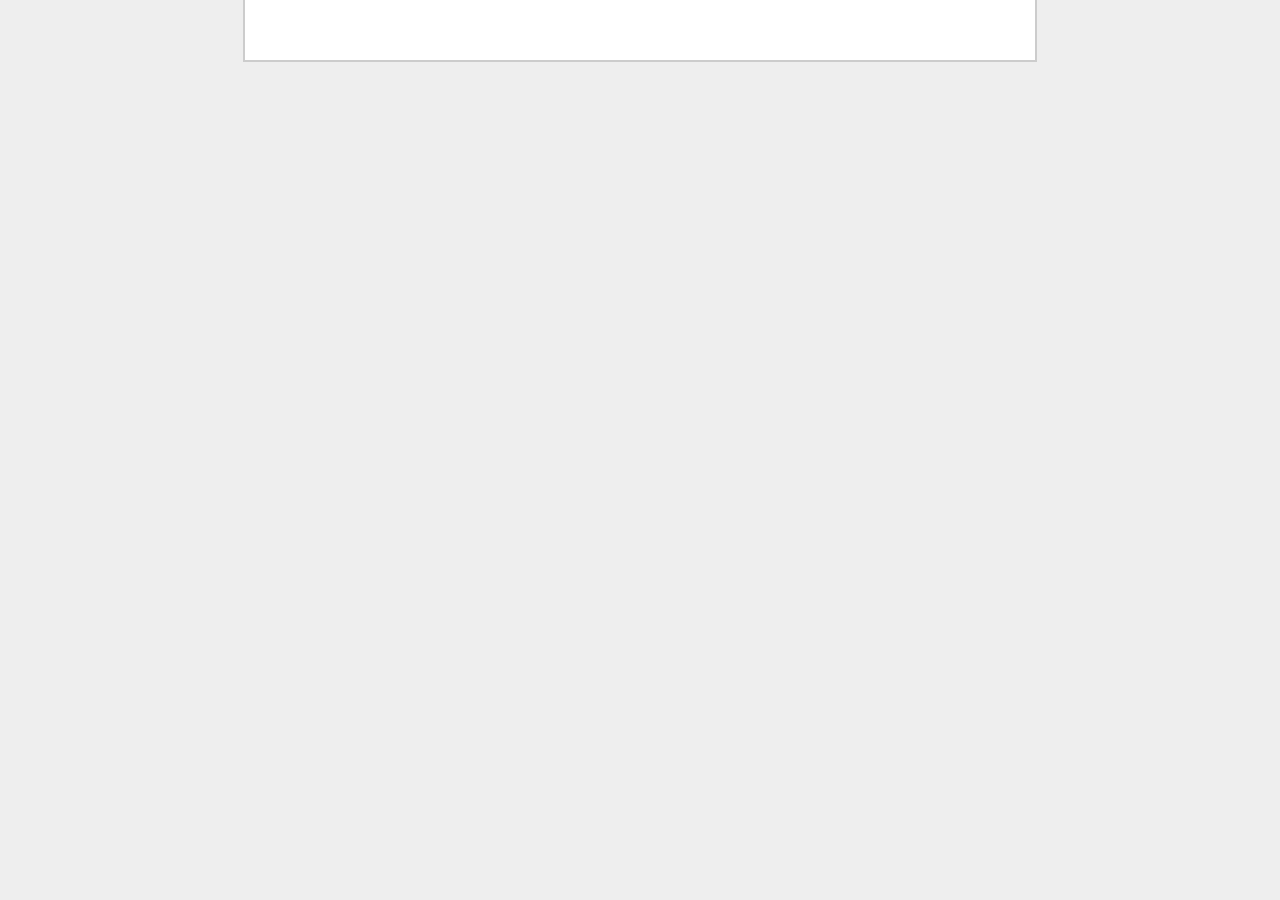
==== pages/a.html @ ce9c6306 "Import specific pages for different quizes" ====
<!DOCTYPE html>
<html>
    <head>
        <meta content="text/html; charset=utf-8" http-equiv="content-type">

        <title>SlickQuiz Demo</title>

        <link href="/css/reset.css" media="screen" rel="stylesheet" type="text/css">
        <link href="/css/slickQuiz.css" media="screen" rel="stylesheet" type="text/css">
        <link href="/css/master.css" media="screen" rel="stylesheet" type="text/css">
    </head>

    <body id="slickQuiz">
        <h1 class="quizName"><!-- where the quiz name goes --></h1>

        <div class="quizArea">
            <div class="quizHeader">
                <!-- where the quiz main copy goes -->

                <a class="button startQuiz" href="#">Začať test</a>
            </div>

            <!-- where the quiz gets built -->
        </div>

        <div class="quizResults">
            <h3 class="quizScore">Počet správnych odpovedí: <span><!-- where the quiz score goes --></span></h3>

            <h3 class="quizLevel"><strong>Výsledok:</strong> <span><!-- where the quiz ranking level goes --></span></h3>

            <div class="quizResultsCopy">
                <!-- where the quiz result copy goes -->
            </div>
        </div>

        <script src="/js/jquery.js"></script>
        <script src="/js/slickQuiz-config.js"></script>
        <script src="/js/slickQuiz.js"></script>
        <script src="/js/master.js"></script>
    </body>
</html>
---- css/slickQuiz.css ----
/* BASE QUIZ STYLES */
/* These styles ensure that the necessary elements are hidden for toggling */

/* DO NOT EDIT UNLESS YOU KNOW WHAT YOU ARE DOING!! */

.startQuiz,
.nextQuestion,
.backToQuestion,
.questions li.question,
.questions li.question .responses,
.questions li.question .responses .correct,
.questions li.question .responses .incorrect,
.quizResults {
    display: none;
}

/* If response messages are disabled or only shown on quiz completion,
   nextQuestion button IS checkAnswer button - so it must be displayed */
.nextQuestion.checkAnswer {
    display: block;
}

ol.questions,
ul.answers,
ul.responses,
ol.questions li,
ul.answers li,
ul.responses li {
    list-style-type: none;
}

/* Accessibility */
.quizName span:first-child {
    border: 0;
    clip: rect(0 0 0 0);
    height: 1px;
    margin: -1px;
    overflow: hidden;
    padding: 0;
    position: absolute;
    width: 1px;
}
---- css/master.css ----
/* QUIZ STYLES */
/* Styles to prettify the quiz page */

html {
    background: #eee;
}

body {
    width: 750px;
    margin: 0 auto;
    border: 2px solid #ccc;
    border-top: none;
    background: #fff;
    padding: 20px;
    font-family: Trebuchet, Arial,Helvetica,sans-serif;
    font-size: 16px;
    color: #353535;
    line-height: 1.5em;
}

h1,h2,h3,h4,h5,h6 {font-weight: bold;}

h1 {
    font-size: 26px;
    margin: 0 0 20px;
    color: #0C4569;
}
h2 {
    font-size: 22px;
    margin: 15px 0;
}
h3 {
    font-size: 18px;
    margin: 15px 0 10px;
}
h4 {
    font-size: 16px;
    margin: 10px 0;
}
h5 {
    font-size: 14px;
    margin: 10px 0 5px;
}
h6 {
    font-size: 12px;
    margin: 5px 0;
}

strong { font-weight: bold; }
em { font-style: italic; }
ul { list-style-type: circle; }
ol { list-style-type: decimal; }
ol li { list-style-type: decimal; margin-left: 20px; }

.button {
    float: left;
    width: auto;
    padding: 5px 15px;
    color:#ffffff;
    background-color:darkcyan;
    border: 1px solid #fff;
    -webkit-border-radius: 5px;
    -moz-border-radius: 5px;
    border-radius: 5px;
    text-decoration: none;
}
.button:hover {
    background-color:darkslategray;
}

.startQuiz {
    margin-top: 40px;
}

.tryAgain {
    float: none;
    margin: 20px 0;
}

/* clearfix */
.quizArea, .quizResults {
    zoom: 1;
}
.quizArea:before, .quizArea:after, .quizResults:before, .quizResults:after {
    content: "\0020";
    display: block;
    height: 0;
    visibility: hidden;
    font-size: 0;
}
.quizArea:after, .quizResults:after {
    clear: both;
}

.questionCount {
    font-size: 14px;
    font-style: italic;
}
.questionCount span {
    font-weight: bold;
}

ol.questions {
    margin-top: 20px;
    margin-left: 0;
}
ol.questions li {
    margin-left: 0;
}

ul.answers {
    margin-left: 20px;
    margin-bottom: 20px;
    margin-top: 20px;
}

ul.responses li {
    margin: 10px 20px 20px;
}
ul.responses li p span {
    display: block;
    font-weight: bold;
    font-size: 18px;
}
.complete ul.answers li.correct, ul.responses li.correct p span {
    color: #6C9F2E;
}
ul.responses li.incorrect p span {
    color: #B5121B;
}

.quizResults h3 {
    margin: 0;
}
.quizResults h3 span {
    font-weight: normal;
    font-style: italic;
}
.quizResultsCopy {
    clear: both;
    margin-top: 20px;
}
.quizimg {
    float: right;
    width: 8em;
}
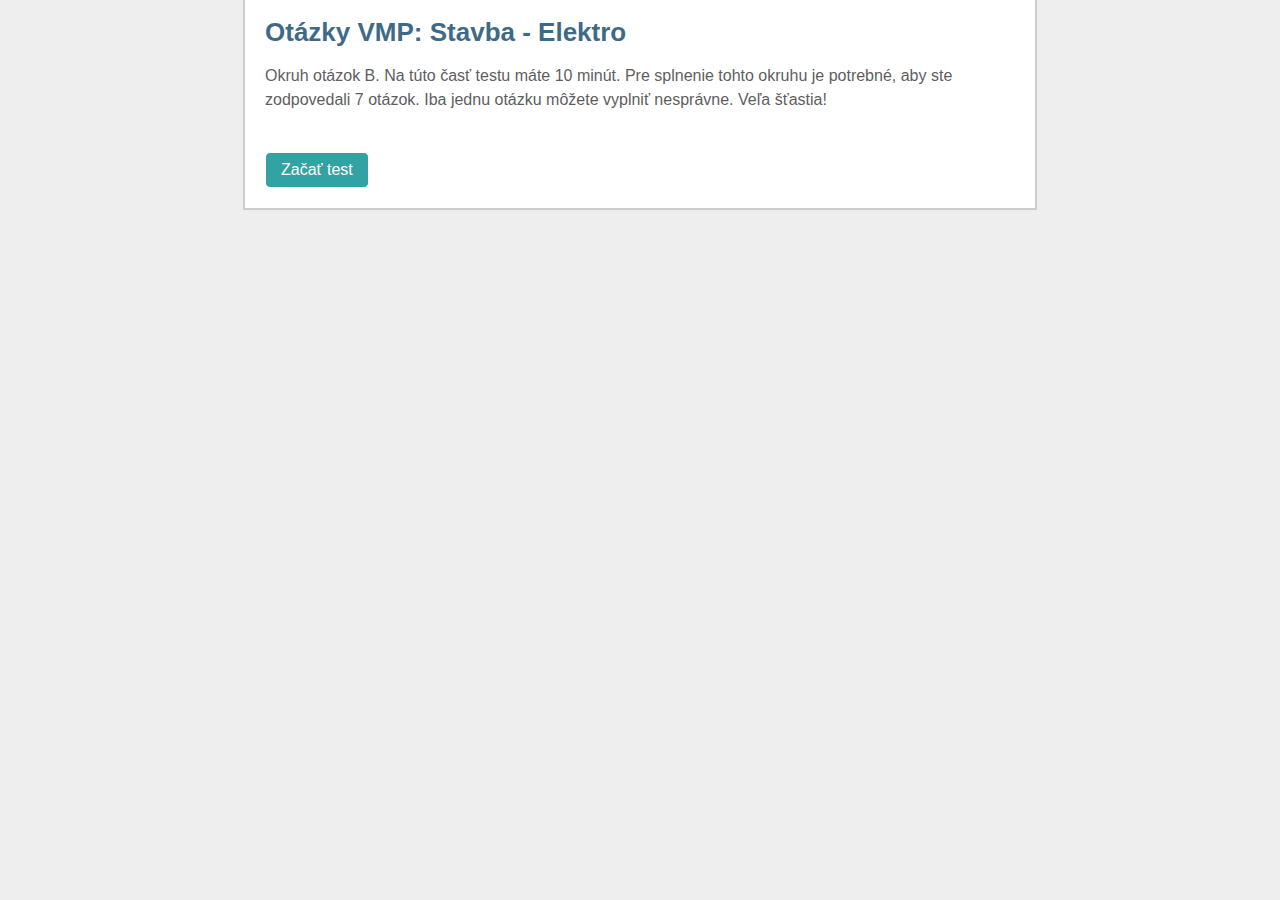
==== commit b12ca38c: "Add buttons for trying another test" ====
--- a/pages/a.html
+++ b/pages/a.html
@@ -34,7 +34,6 @@
         </div>
 
         <script src="/js/jquery.js"></script>
-        <script src="/js/slickQuiz-config.js"></script>
         <script src="/js/slickQuiz.js"></script>
         <script src="/js/master.js"></script>
     </body>
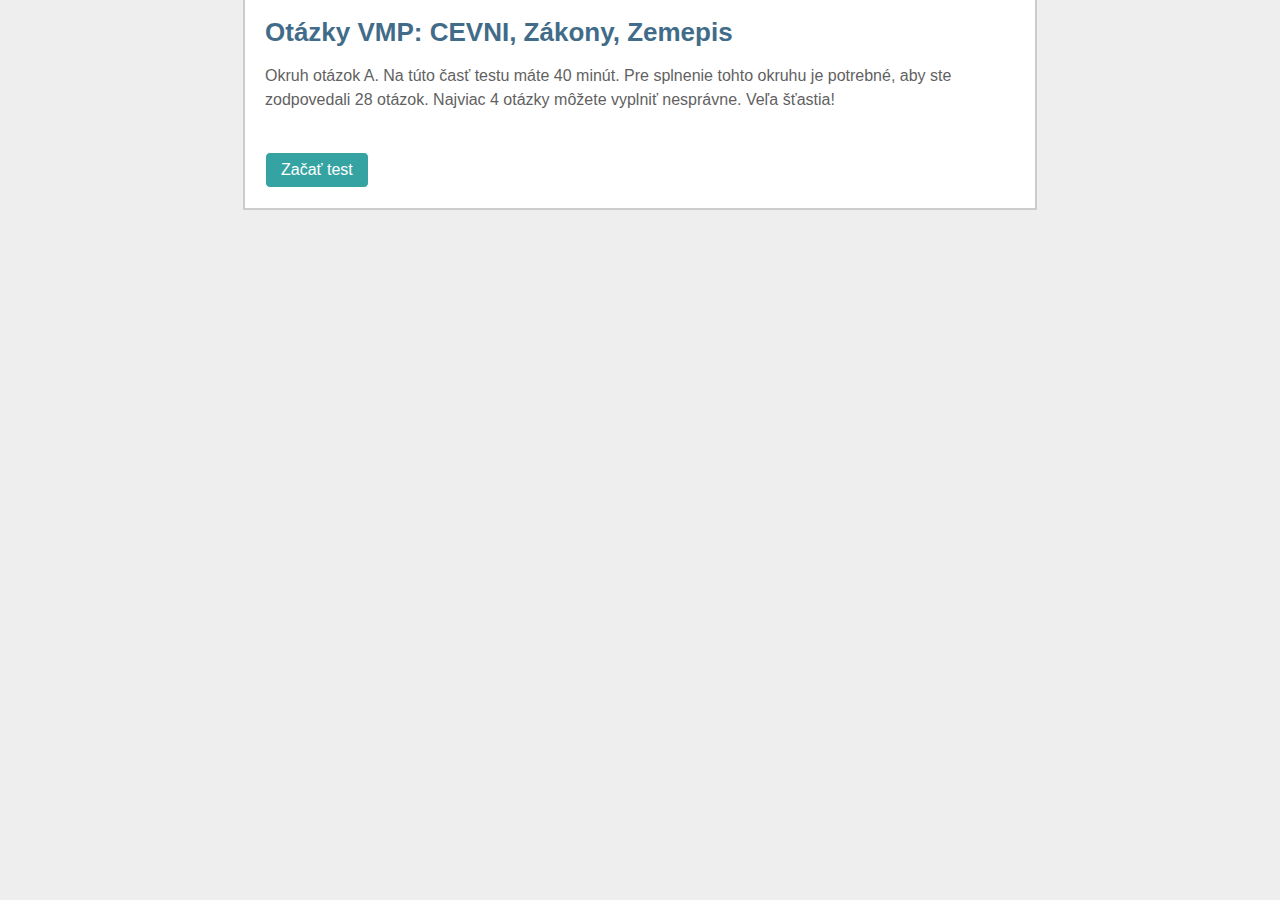
==== commit 13ee0d56: "Fix paths to files" ====
--- a/pages/a.html
+++ b/pages/a.html
@@ -5,9 +5,9 @@
 
         <title>SlickQuiz Demo</title>
 
-        <link href="/css/reset.css" media="screen" rel="stylesheet" type="text/css">
-        <link href="/css/slickQuiz.css" media="screen" rel="stylesheet" type="text/css">
-        <link href="/css/master.css" media="screen" rel="stylesheet" type="text/css">
+        <link href="../css/reset.css" media="screen" rel="stylesheet" type="text/css">
+        <link href="../css/slickQuiz.css" media="screen" rel="stylesheet" type="text/css">
+        <link href="../css/master.css" media="screen" rel="stylesheet" type="text/css">
     </head>
 
     <body id="slickQuiz">
@@ -33,8 +33,8 @@
             </div>
         </div>
 
-        <script src="/js/jquery.js"></script>
-        <script src="/js/slickQuiz.js"></script>
-        <script src="/js/master.js"></script>
+        <script src="../js/jquery.js"></script>
+        <script src="../js/slickQuiz.js"></script>
+        <script src="../js/master.js"></script>
     </body>
 </html>
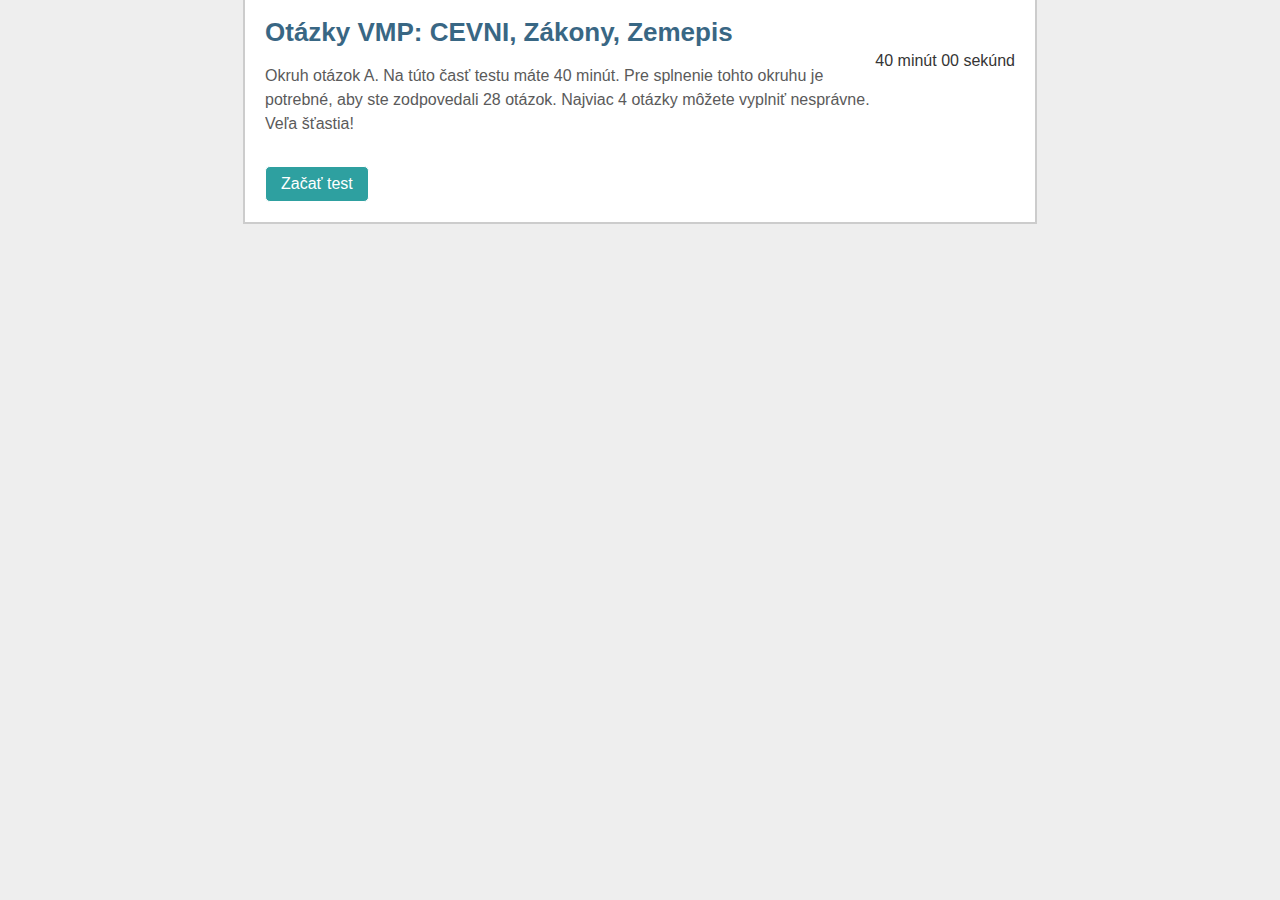
==== commit 3a7f2c05: "Add timer" ====
--- a/pages/a.html
+++ b/pages/a.html
@@ -12,6 +12,16 @@
 
     <body id="slickQuiz">
         <h1 class="quizName"><!-- where the quiz name goes --></h1>
+        <div id="timer">
+            <div>
+                <span class="minutes">40</span>
+                <div class="smalltext">minút</div>
+            </div>
+            <div>
+                <span class="seconds">00</span>
+                <div class="smalltext">sekúnd</div>
+            </div>
+        </div>
 
         <div class="quizArea">
             <div class="quizHeader">
--- a/css/master.css
+++ b/css/master.css
@@ -22,7 +22,7 @@
 
 h1 {
     font-size: 26px;
-    margin: 0 0 20px;
+    margin: 0 0 5px;
     color: #0C4569;
 }
 h2 {
@@ -69,12 +69,26 @@
 }
 
 .startQuiz {
-    margin-top: 40px;
+    margin-top: 30px;
 }
 
 .tryAgain {
     float: none;
     margin: 20px 0;
+}
+
+#timer {
+    float: right;
+    padding-bottom: 40px;
+    display: inline;
+}
+
+#timer * {
+    display: inline;
+}
+
+.quizHeader {
+    padding-top: 15px;
 }
 
 /* clearfix */
@@ -125,8 +139,12 @@
 .complete ul.answers li.correct, ul.responses li.correct p span {
     color: #6C9F2E;
 }
-ul.responses li.incorrect p span {
+ul.responses li.incorrect, ul.responses li.incorrect p span {
     color: #B5121B;
+}
+
+ul.responses li.correct {
+    color: #6C9F2E;
 }
 
 .quizResults h3 {
@@ -144,3 +162,4 @@
     float: right;
     width: 8em;
 }
+
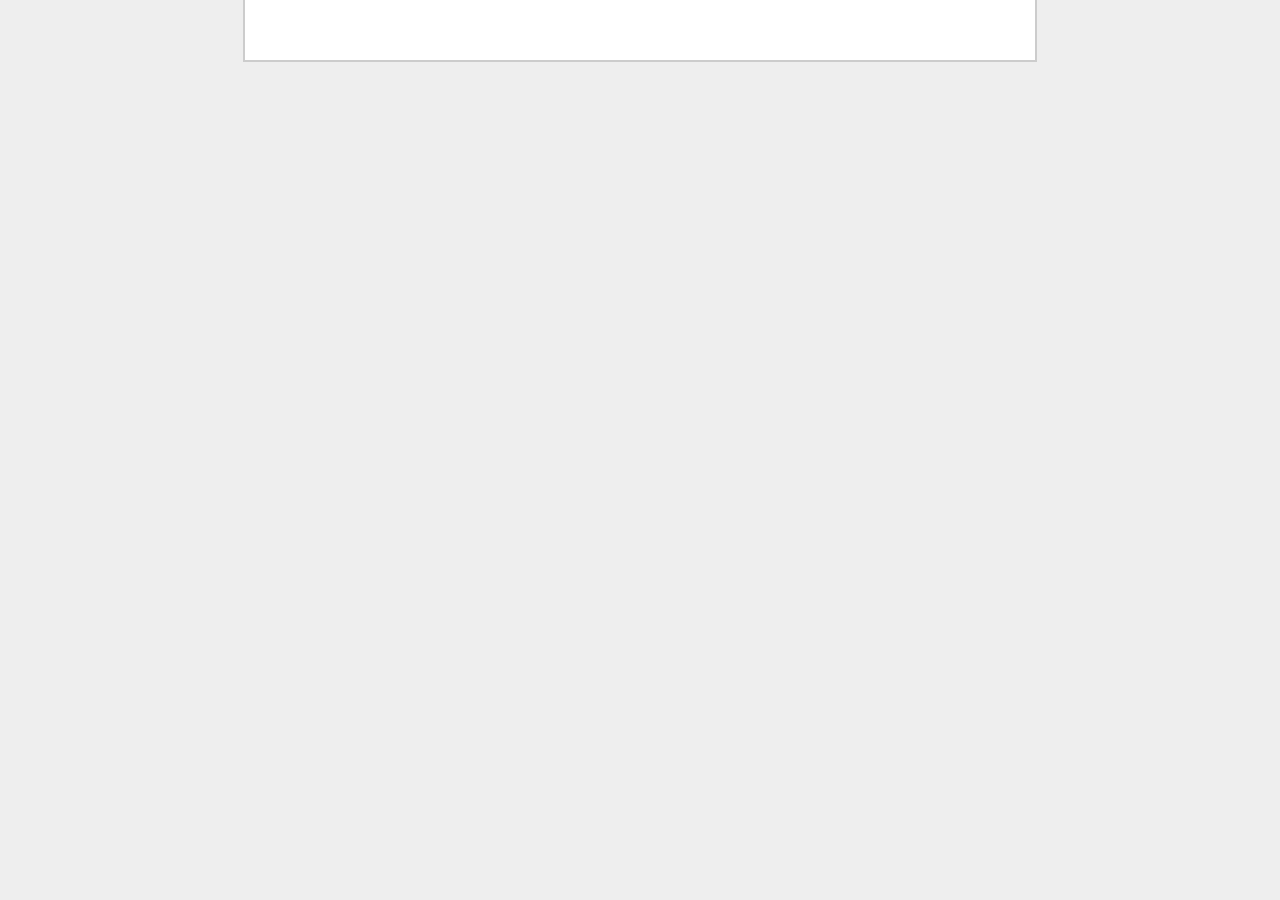
==== commit 21e4b3c9: "Use just one document for every test" ====
--- a/pages/a.html
+++ b/pages/a.html
@@ -12,7 +12,7 @@
 
     <body id="slickQuiz">
         <h1 class="quizName"><!-- where the quiz name goes --></h1>
-        <div id="timer">
+        <div id="timer" style="display:none;">
             <div>
                 <span class="minutes">40</span>
                 <div class="smalltext">minút</div>
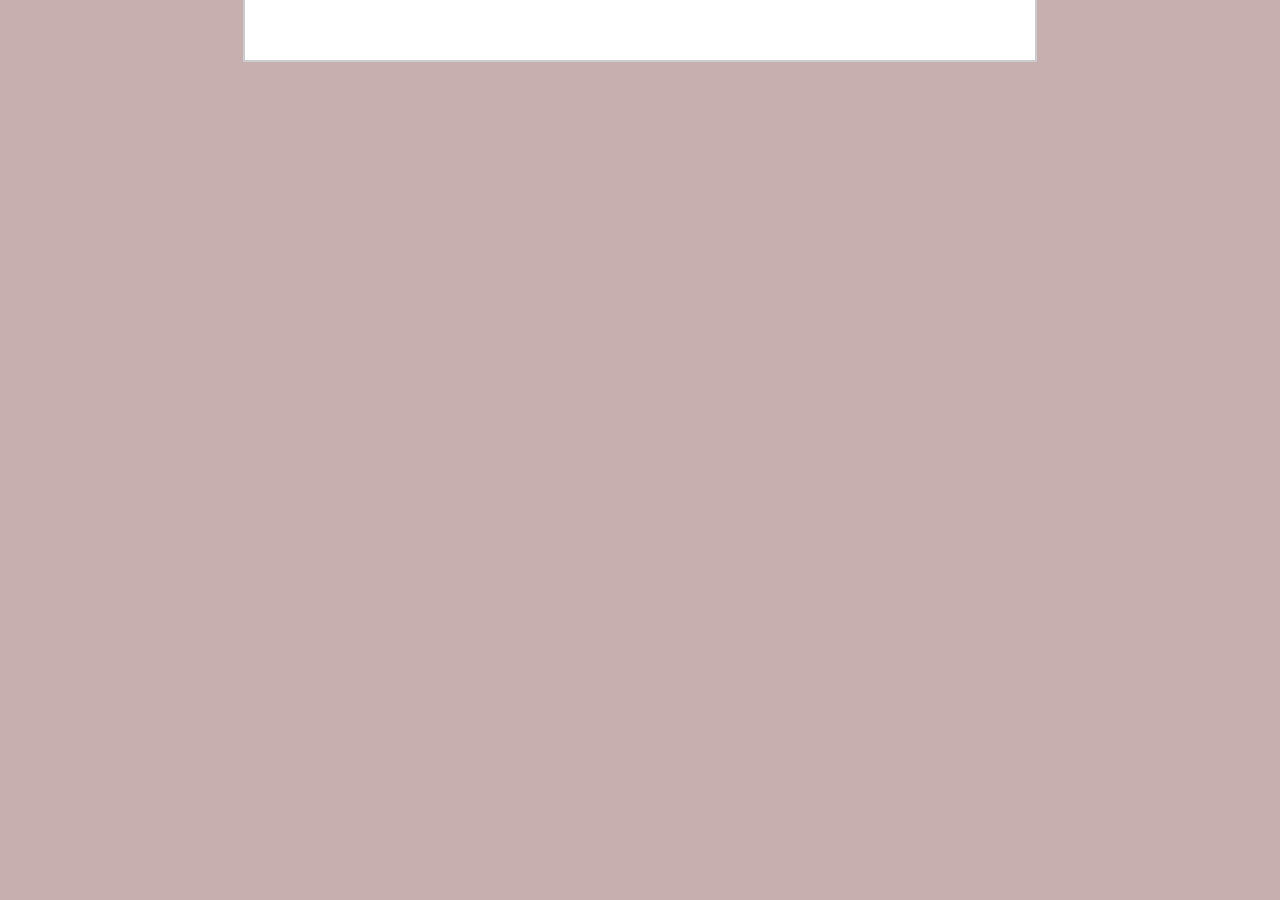
==== commit 9c478816: "Update a.html" ====
--- a/pages/a.html
+++ b/pages/a.html
@@ -5,29 +5,19 @@
 
         <title>SlickQuiz Demo</title>
 
-        <link href="../css/reset.css" media="screen" rel="stylesheet" type="text/css">
-        <link href="../css/slickQuiz.css" media="screen" rel="stylesheet" type="text/css">
-        <link href="../css/master.css" media="screen" rel="stylesheet" type="text/css">
+        <link href="/css/reset.css" media="screen" rel="stylesheet" type="text/css">
+        <link href="/css/slickQuiz.css" media="screen" rel="stylesheet" type="text/css">
+        <link href="/css/master.css" media="screen" rel="stylesheet" type="text/css">
     </head>
 
     <body id="slickQuiz">
         <h1 class="quizName"><!-- where the quiz name goes --></h1>
-        <div id="timer" style="display:none;">
-            <div>
-                <span class="minutes">40</span>
-                <div class="smalltext">minút</div>
-            </div>
-            <div>
-                <span class="seconds">00</span>
-                <div class="smalltext">sekúnd</div>
-            </div>
-        </div>
 
         <div class="quizArea">
             <div class="quizHeader">
                 <!-- where the quiz main copy goes -->
 
-                <a class="button startQuiz" href="#">Začať test</a>
+                <a class="button startQuiz" href="#">Začať test.</a>
             </div>
 
             <!-- where the quiz gets built -->
@@ -43,8 +33,8 @@
             </div>
         </div>
 
-        <script src="../js/jquery.js"></script>
-        <script src="../js/slickQuiz.js"></script>
-        <script src="../js/master.js"></script>
+        <script src="/js/jquery.js"></script>
+        <script src="/js/slickQuiz.js"></script>
+        <script src="/js/master.js"></script>
     </body>
 </html>
--- a/css/slickQuiz.css
+++ b/css/slickQuiz.css
@@ -40,3 +40,7 @@
     position: absolute;
     width: 1px;
 }
+
+li.question{
+	 background-color: #e4e4e4;
+}
--- a/css/master.css
+++ b/css/master.css
@@ -2,7 +2,7 @@
 /* Styles to prettify the quiz page */
 
 html {
-    background: #eee;
+    background: #c7afaf;
 }
 
 body {
@@ -22,7 +22,7 @@
 
 h1 {
     font-size: 26px;
-    margin: 0 0 5px;
+    margin: 0 0 20px;
     color: #0C4569;
 }
 h2 {
@@ -69,26 +69,12 @@
 }
 
 .startQuiz {
-    margin-top: 30px;
+    margin-top: 40px;
 }
 
 .tryAgain {
     float: none;
     margin: 20px 0;
-}
-
-#timer {
-    float: right;
-    padding-bottom: 40px;
-    display: inline;
-}
-
-#timer * {
-    display: inline;
-}
-
-.quizHeader {
-    padding-top: 15px;
 }
 
 /* clearfix */
@@ -139,12 +125,8 @@
 .complete ul.answers li.correct, ul.responses li.correct p span {
     color: #6C9F2E;
 }
-ul.responses li.incorrect, ul.responses li.incorrect p span {
+ul.responses li.incorrect p span {
     color: #B5121B;
-}
-
-ul.responses li.correct {
-    color: #6C9F2E;
 }
 
 .quizResults h3 {
@@ -162,4 +144,3 @@
     float: right;
     width: 8em;
 }
-
